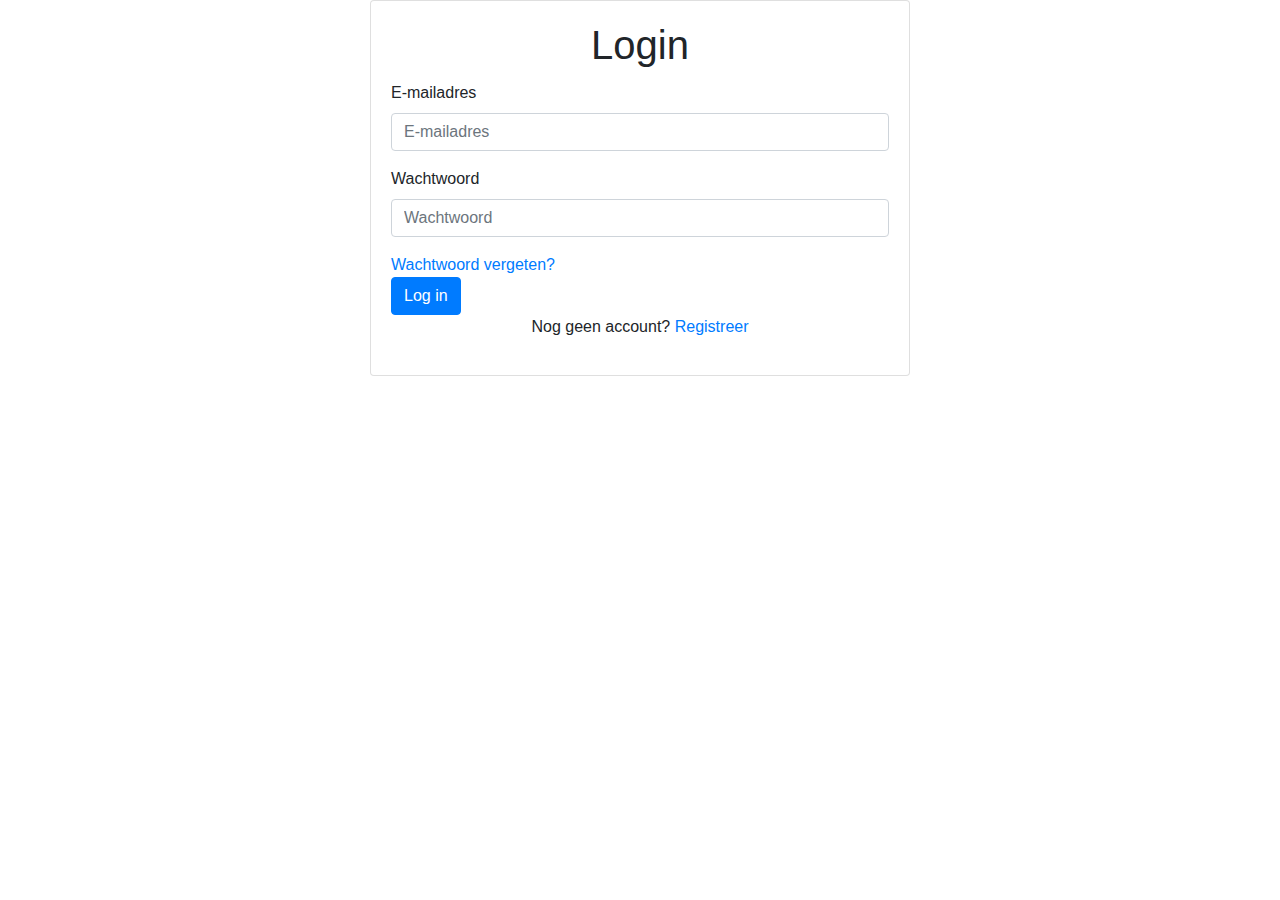
==== index.html @ 714c1239 "HTML Login en Signup toegevoegd" ====
<!DOCTYPE html>
<html lang="nl">
<head>
    <!--Make responsive-->
    <meta charset="utf-8"/>
    <title>Login</title>
    <link rel="stylesheet" href="https://stackpath.bootstrapcdn.com/bootstrap/4.4.1/css/bootstrap.min.css" integrity="sha384-Vkoo8x4CGsO3+Hhxv8T/Q5PaXtkKtu6ug5TOeNV6gBiFeWPGFN9MuhOf23Q9Ifjh" crossorigin="anonymous">
    <script src="https://stackpath.bootstrapcdn.com/bootstrap/4.4.1/js/bootstrap.min.js" integrity="sha384-wfSDF2E50Y2D1uUdj0O3uMBJnjuUD4Ih7YwaYd1iqfktj0Uod8GCExl3Og8ifwB6" crossorigin="anonymous"></script>
    <script src="https://code.jquery.com/jquery-3.4.1.slim.min.js" integrity="sha384-J6qa4849blE2+poT4WnyKhv5vZF5SrPo0iEjwBvKU7imGFAV0wwj1yYfoRSJoZ+n" crossorigin="anonymous"></script>
    <script src="https://cdn.jsdelivr.net/npm/popper.js@1.16.0/dist/umd/popper.min.js" integrity="sha384-Q6E9RHvbIyZFJoft+2mJbHaEWldlvI9IOYy5n3zV9zzTtmI3UksdQRVvoxMfooAo" crossorigin="anonymous"></script>
</head>
<body>
    
    <div class="container">
        <div class="row">
            <div class="col-6 offset-3">
                <div class="card">
                    <div class="card-body">
                        <h1 class="text-center card-title">Login</h1>
                        <form method="POST">
                            <div class="form-group">
                                <label for="inputEmail">E-mailadres</label>
                                <input type="email" class="form-control" id="inputEmail" placeholder="E-mailadres"/>
                            </div>
                            <div class="form-group">
                                <label for="inputPassword">Wachtwoord</label>
                                <input type="password" class="form-control" id="inputPassword" placeholder="Wachtwoord"/>
                            </div>
                            <div>
                                <a href="#">Wachtwoord vergeten?</a>
                            </div>
                            <div>
                            <button type="submit" class="btn btn-primary">Log in</button>
                            </div>
                            <div>
                                <p class="text-center">Nog geen account? <a href="signup.html">Registreer</a></p>
                            </div>
                        </form>
                    </div>
                </div>
            </div>
        </div>
    </div>
    
</body>
</html>
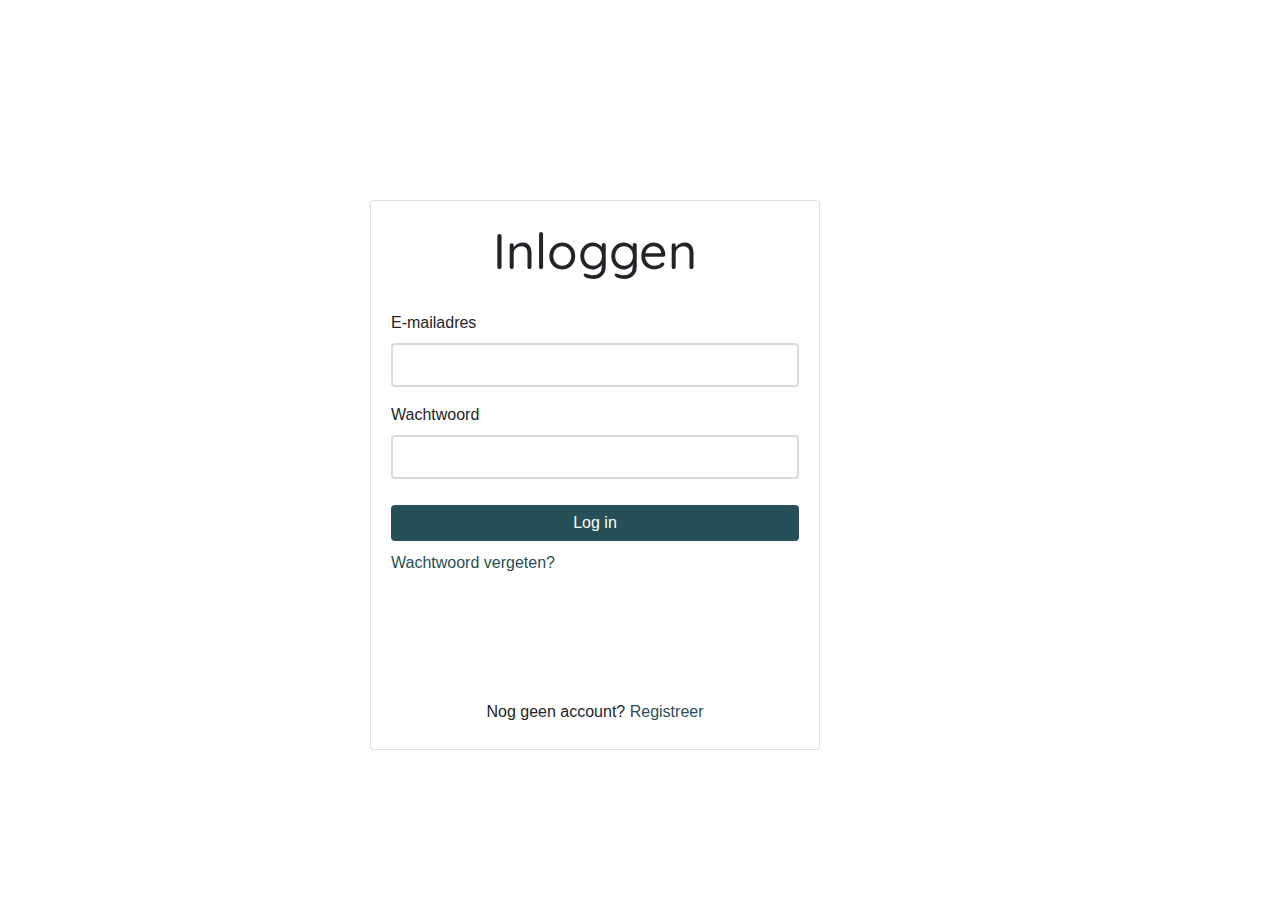
==== commit 9e44c4b4: "CSS toegevoegd aan Login, Signup en Home" ====
--- a/index.html
+++ b/index.html
@@ -8,32 +8,42 @@
     <script src="https://stackpath.bootstrapcdn.com/bootstrap/4.4.1/js/bootstrap.min.js" integrity="sha384-wfSDF2E50Y2D1uUdj0O3uMBJnjuUD4Ih7YwaYd1iqfktj0Uod8GCExl3Og8ifwB6" crossorigin="anonymous"></script>
     <script src="https://code.jquery.com/jquery-3.4.1.slim.min.js" integrity="sha384-J6qa4849blE2+poT4WnyKhv5vZF5SrPo0iEjwBvKU7imGFAV0wwj1yYfoRSJoZ+n" crossorigin="anonymous"></script>
     <script src="https://cdn.jsdelivr.net/npm/popper.js@1.16.0/dist/umd/popper.min.js" integrity="sha384-Q6E9RHvbIyZFJoft+2mJbHaEWldlvI9IOYy5n3zV9zzTtmI3UksdQRVvoxMfooAo" crossorigin="anonymous"></script>
+    <link rel="stylesheet" type="text/css" href="stylesheet.css">
+
+    <!--Fonts-->
+    <link href="https://fonts.googleapis.com/css2?family=Open+Sans:wght@600&family=Quicksand&display=swap" rel="stylesheet"> 
+
 </head>
-<body>
+<body class="index">
     
     <div class="container">
         <div class="row">
             <div class="col-6 offset-3">
-                <div class="card">
+                <div class="card getstarted">
                     <div class="card-body">
-                        <h1 class="text-center card-title">Login</h1>
+                        <h1 class="text-center card-title">Inloggen</h1>
                         <form method="POST">
-                            <div class="form-group">
+                            <div class="textfields">
+                                <div class="form-group">
                                 <label for="inputEmail">E-mailadres</label>
-                                <input type="email" class="form-control" id="inputEmail" placeholder="E-mailadres"/>
+                                    <input type="email" class="form-control" id="inputEmail"/>
+                                </div>
+                                <div class="form-group">
+                                <label for="inputPassword">Wachtwoord</label>
+                                    <input type="password" class="form-control" id="inputPassword"/>
+                                </div>
                             </div>
-                            <div class="form-group">
-                                <label for="inputPassword">Wachtwoord</label>
-                                <input type="password" class="form-control" id="inputPassword" placeholder="Wachtwoord"/>
-                            </div>
+                                <div>
+                                    <!--Add link-->
+                                    <button type="submit" class="btn btn-getstarted">Log in</button>
+                                </div>
+                                <div>
+                                    <!--Add link + page-->
+                                    <a href="#">Wachtwoord vergeten?</a>
+                                </div>
+                            
                             <div>
-                                <a href="#">Wachtwoord vergeten?</a>
-                            </div>
-                            <div>
-                            <button type="submit" class="btn btn-primary">Log in</button>
-                            </div>
-                            <div>
-                                <p class="text-center">Nog geen account? <a href="signup.html">Registreer</a></p>
+                                <p class="text-center" id="noAccount">Nog geen account? <a href="signup.html">Registreer</a></p>
                             </div>
                         </form>
                     </div>
--- a/stylesheet.css
+++ b/stylesheet.css
@@ -0,0 +1,70 @@
+/*algemeen*/
+.card-title {
+    font-family: 'Quicksand', sans-serif;
+    font-size: 50px;
+}
+
+.btn {
+    background-color: RGB(39,79,87);
+    border: 0px;
+    color: RGB(255, 255, 255);
+}
+
+.btn:hover {
+    background-color: RGB(51,71,75);
+    color: RGB(255, 255, 255);
+}
+
+a {
+    color: RGB(39,79,87);
+}
+
+a:hover {
+    color: RGB(39,79,87);
+    text-decoration: underline; 
+}
+
+.textfields .form-control {
+    padding: 20px;
+    /*Border misschien weg*/
+    border: 2px solid RGB(218,218,218);
+}
+
+/*index.html & signup.html*/
+.index {
+    background-image: url(/cards-1030852_1920.jpg);
+}
+
+.getstarted {
+    margin-top: 200px;
+    width: 450px;
+    height: 550px;
+}
+
+.btn-getstarted{
+    width: 100%;
+    margin-bottom: 10px;
+    margin-top: 10px;
+}
+
+.textfields {
+    margin-top: 30px;
+}
+
+#noAccount {
+    margin-top: 125px;
+}
+
+/*Home.html*/
+.home {
+    margin-top: 200px;
+    }
+
+.home .card {
+    margin-bottom: 20px;
+}
+
+
+
+
+
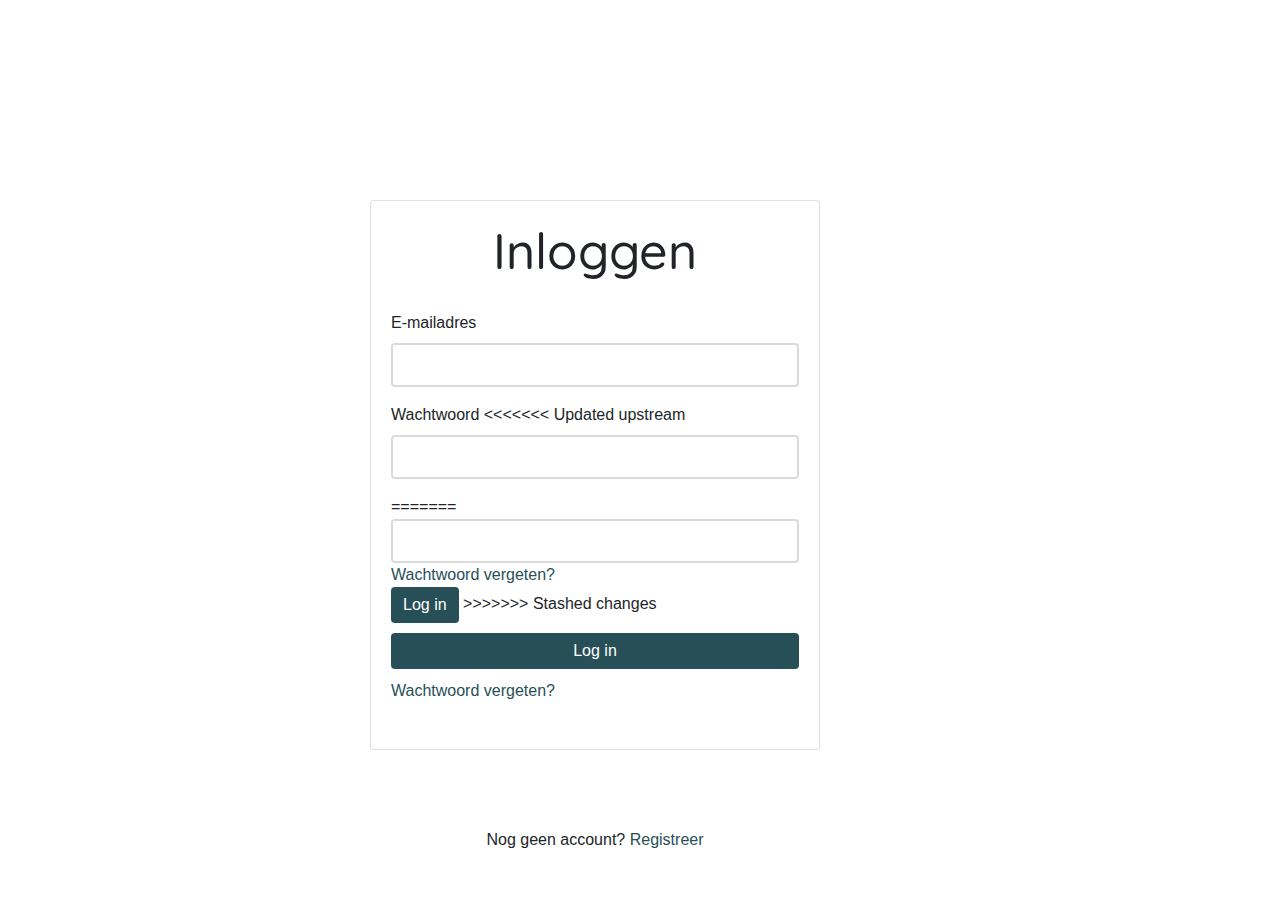
==== commit 493b98b1: "Auto stash before merge of "master" and "origin/master"" ====
--- a/index.html
+++ b/index.html
@@ -30,8 +30,18 @@
                                 </div>
                                 <div class="form-group">
                                 <label for="inputPassword">Wachtwoord</label>
+<<<<<<< Updated upstream
                                     <input type="password" class="form-control" id="inputPassword"/>
                                 </div>
+=======
+                                <input type="password" class="form-control" id="inputPassword" plaaceholder="Wachtwoord"/>
+                            </div>
+                            <div>
+                                <a href="#">Wachtwoord vergeten?</a>
+                            </div>
+                            <div>
+                            <button type="submit" class="btn btn-primary">Log in</button>
+>>>>>>> Stashed changes
                             </div>
                                 <div>
                                     <!--Add link-->
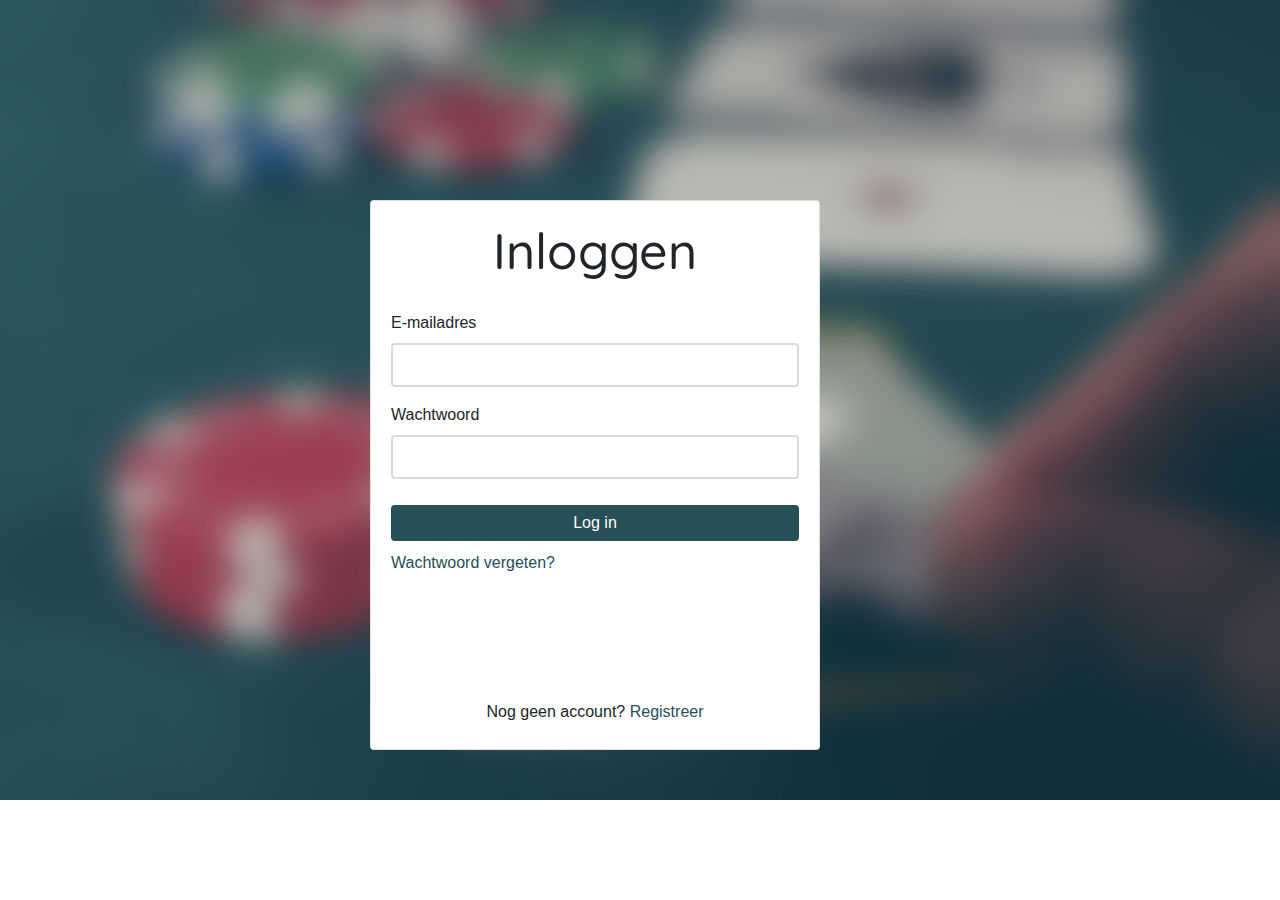
==== commit 04cd2d0a: "CSS aangepast / toegevoegd + Database" ====
--- a/index.html
+++ b/index.html
@@ -14,7 +14,7 @@
     <link href="https://fonts.googleapis.com/css2?family=Open+Sans:wght@600&family=Quicksand&display=swap" rel="stylesheet"> 
 
 </head>
-<body class="index">
+<body class="backgroundStart">
     
     <div class="container">
         <div class="row">
@@ -30,18 +30,8 @@
                                 </div>
                                 <div class="form-group">
                                 <label for="inputPassword">Wachtwoord</label>
-<<<<<<< Updated upstream
                                     <input type="password" class="form-control" id="inputPassword"/>
                                 </div>
-=======
-                                <input type="password" class="form-control" id="inputPassword" plaaceholder="Wachtwoord"/>
-                            </div>
-                            <div>
-                                <a href="#">Wachtwoord vergeten?</a>
-                            </div>
-                            <div>
-                            <button type="submit" class="btn btn-primary">Log in</button>
->>>>>>> Stashed changes
                             </div>
                                 <div>
                                     <!--Add link-->
--- a/stylesheet.css
+++ b/stylesheet.css
@@ -1,6 +1,9 @@
 /*algemeen*/
 .card-title {
     font-family: 'Quicksand', sans-serif;
+}
+
+h1.card-title {
     font-size: 50px;
 }
 
@@ -30,9 +33,20 @@
     border: 2px solid RGB(218,218,218);
 }
 
+.centerScreen {
+    margin-top: 200px;
+}
+
+.background {
+    background-color: rgb(40,80,88);
+}
+
 /*index.html & signup.html*/
-.index {
-    background-image: url(/cards-1030852_1920.jpg);
+.backgroundStart {
+    background-image: url(/assets/images/cards-1030852_1920.jpg);
+    background-repeat: no-repeat;
+    background-position: center;
+    background-size: cover;
 }
 
 .getstarted {
@@ -56,15 +70,51 @@
 }
 
 /*Home.html*/
-.home {
-    margin-top: 200px;
-    }
+.centerScreen .card {
+    margin-bottom: 20px;
+}
 
-.home .card {
-    margin-bottom: 20px;
+.fa-star, .fa-trophy, .fa-coins, .fa-crown {
+    font-size: 50px;
+    color: rgb(255, 255, 0);
 }
 
 
 
+/*Tournament.html & Tournamentadmin.html*/
 
+.tournament {
+    margin-top: 200px;
+}
 
+/*Chips*/
+.chip {
+    height: 50px;
+    width: 50px;
+    background-color: rgb(255, 255, 255);
+    border: 3px solid rgb(0, 0, 0);
+    border-radius: 50px;
+    margin: auto;
+    margin-bottom: 10px;
+    margin-top: 10px;
+}
+
+.chip#red {
+    background-color: rgb(230, 35, 25);
+}
+
+.chip#green {
+    background-color: rgb(8, 158, 75);
+}
+
+.chip#blue {
+    background-color: rgb(33,54,107);
+}
+
+.chip#black {
+    background-color: rgb(0, 0, 0);
+}
+
+.inputNumber {
+    margin-bottom: 15px;
+}
